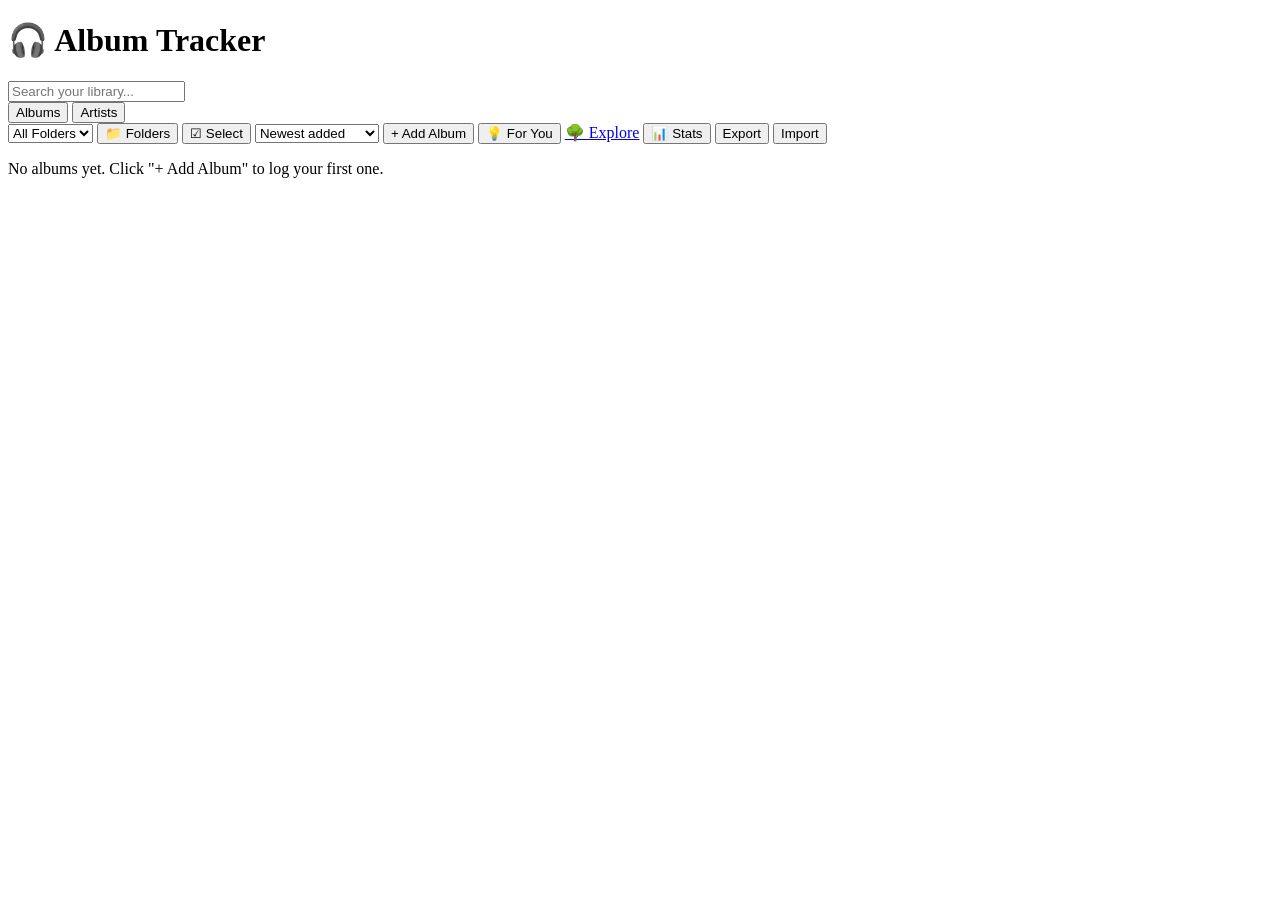
==== index.html @ a9842407 "Add existing Album Tracker files as uploaded Co-Authored-By: Claude Opus 5.5 <noreply@anthropic.com>" ====
<!DOCTYPE html>
<html lang="en">
<head>
<meta charset="UTF-8">
<meta name="viewport" content="width=device-width, initial-scale=1.0">
<title>Album Tracker</title>
<link rel="stylesheet" href="styles.css">
<link rel="manifest" href="manifest.json">
<link rel="icon" href="icon-192.png">
<link rel="apple-touch-icon" href="icon-192.png">
<meta name="theme-color" content="#12131a">
</head>
<body>
  <header class="app-header">
    <h1>🎧 Album Tracker</h1>
    <div class="header-actions">
      <input id="searchBox" type="text" placeholder="Search your library...">
      <div class="view-toggle">
        <button id="viewAlbumsBtn" class="view-toggle-btn active" type="button">Albums</button>
        <button id="viewArtistsBtn" class="view-toggle-btn" type="button">Artists</button>
      </div>
      <select id="folderFilter" title="Filter by folder">
        <option value="all">All Folders</option>
        <option value="unsorted">Unsorted</option>
      </select>
      <button id="manageFoldersBtn" title="Create, rename, or delete folders">📁 Folders</button>
      <button id="selectModeBtn" title="Select multiple albums for bulk actions">☑ Select</button>
      <select id="sortSelect">
        <option value="dateAdded-desc">Newest added</option>
        <option value="dateAdded-asc">Oldest added</option>
        <option value="rating-desc">Highest rated</option>
        <option value="rating-asc">Lowest rated</option>
        <option value="timesListened-desc">Most listened</option>
        <option value="lastListened-desc">Recently listened</option>
        <option value="title-asc">Title A-Z</option>
        <option value="artist-asc">Artist A-Z</option>
        <option value="order-asc">Custom Order</option>
      </select>
      <button id="addAlbumBtn" class="primary-btn">+ Add Album</button>
      <button id="forYouBtn" title="Get recommendations based on your ratings">💡 For You</button>
      <a href="explore.html" class="btn-link" title="Browse the rock influence map">🌳 Explore</a>
      <button id="statsBtn" title="See listening stats">📊 Stats</button>
      <button id="exportBtn" title="Download a backup of your library">Export</button>
      <button id="importBtn" title="Restore from a backup file">Import</button>
      <input id="importFile" type="file" accept="application/json" hidden>
    </div>
  </header>

  <div id="activeFilterChip" class="active-filter-chip" hidden>
    <span id="activeFilterText"></span>
    <button id="clearFilterBtn" type="button">✕</button>
  </div>

  <div id="bulkActionBar" class="bulk-action-bar" hidden>
    <span id="bulkSelectedCount">0 selected</span>
    <select id="bulkFolderSelect">
      <option value="">Add to folder...</option>
    </select>
    <button id="bulkAddToFolderBtn" type="button">Add to Folder</button>
    <button id="bulkDeleteBtn" type="button" class="danger-btn">Delete Selected</button>
    <div class="footer-spacer"></div>
    <button id="bulkCancelBtn" type="button">Cancel</button>
  </div>

  <main id="library" class="library-grid"></main>
  <p id="emptyState" class="empty-state" hidden>No albums yet. Click "+ Add Album" to log your first one.</p>

  <!-- Add / Edit Modal -->
  <div id="albumModal" class="modal-overlay" hidden>
    <div class="modal">
      <button class="modal-close" id="closeModalBtn">&times;</button>
      <h2 id="modalTitle">Add Album</h2>

      <div class="modal-body">
        <div class="modal-left">
          <div class="cover-preview">
            <img id="coverPreview" src="" alt="Album cover" hidden>
            <div id="coverPlaceholder" class="cover-placeholder">No cover yet</div>
          </div>

          <label>Artist
            <input id="artistInput" type="text" placeholder="e.g. Radiohead">
          </label>
          <label>Album Title
            <input id="titleInput" type="text" placeholder="e.g. In Rainbows">
          </label>
          <a id="spotifyLink" class="spotify-btn disabled" href="#" target="_blank" rel="noopener noreferrer">🎧 Open in Spotify</a>
          <button id="autofillBtn" type="button">🔍 Search &amp; Auto-fill</button>
          <p id="autofillStatus" class="status-text"></p>
          <div id="candidateList" class="candidate-list"></div>

          <label>Year
            <input id="yearInput" type="text" placeholder="e.g. 2007">
          </label>
          <label>Genre
            <input id="genreInput" type="text" placeholder="e.g. Alternative Rock">
          </label>
          <label>Folders
            <div id="folderCheckboxList" class="folder-checkbox-list"></div>
          </label>

          <label>Rating
            <div id="ratingStars" class="star-rating"></div>
          </label>

          <label>Times Listened
            <div class="counter">
              <button id="decrementBtn" type="button">−</button>
              <input id="timesListenedInput" type="number" min="0" value="0">
              <button id="incrementBtn" type="button">+</button>
            </div>
            <p id="lastListenedText" class="hint" style="margin:6px 0 0;"></p>
          </label>

          <label>Notes / Review
            <textarea id="notesInput" rows="4" placeholder="Thoughts on this album..."></textarea>
          </label>

          <div id="ratingHistorySection" hidden>
            <label>Rating History</label>
            <ul id="ratingHistoryList" class="rating-history-list"></ul>
          </div>
        </div>

        <div class="modal-right">
          <h3>Tracklist</h3>
          <p class="hint">Click ♥ to mark a favorite track, 👎 to mark a least-favorite. Add tracks manually if auto-fill didn't find them.</p>
          <ul id="trackList" class="track-list"></ul>
          <div class="add-track-row">
            <input id="newTrackInput" type="text" placeholder="Add a track manually...">
            <button id="addTrackBtn" type="button">Add</button>
          </div>
        </div>
      </div>

      <div class="modal-footer">
        <button id="deleteAlbumBtn" class="danger-btn" hidden>Delete Album</button>
        <div class="footer-spacer"></div>
        <button id="cancelBtn">Cancel</button>
        <button id="saveAlbumBtn" class="primary-btn">Save Album</button>
      </div>
    </div>
  </div>

  <!-- Folders Modal -->
  <div id="foldersModal" class="modal-overlay" hidden>
    <div class="modal modal-small">
      <button class="modal-close" id="closeFoldersBtn">&times;</button>
      <h2>Folders</h2>
      <div class="add-folder-row">
        <input id="newFolderIcon" type="text" maxlength="2" placeholder="📁" class="folder-icon-input">
        <input id="newFolderInput" type="text" placeholder="New folder name...">
        <input id="newFolderColor" type="color" value="#7c9cff" class="folder-color-input" title="Folder color">
        <button id="addFolderBtn" type="button">Add</button>
      </div>
      <ul id="foldersList" class="folders-list"></ul>
    </div>
  </div>

  <!-- Stats Modal -->
  <div id="statsModal" class="modal-overlay" hidden>
    <div class="modal">
      <button class="modal-close" id="closeStatsBtn">&times;</button>
      <h2>Your Listening Stats</h2>
      <div id="statsBody" class="stats-body"></div>
    </div>
  </div>

  <!-- For You (Recommendations) Modal -->
  <div id="forYouModal" class="modal-overlay" hidden>
    <div class="modal">
      <button class="modal-close" id="closeForYouBtn">&times;</button>
      <h2>Recommended For You</h2>
      <div class="for-you-header-row">
        <p class="hint" style="margin:0;">Based on artists you rated 4★ or higher. A curated influence map runs for free; adding a Last.fm key layers on a second opinion for every rated artist — when both agree you get one combined card, when they don't you get both picks.</p>
        <button id="lastfmSettingsBtn" type="button">⚙ Last.fm Key</button>
      </div>
      <div id="forYouBody" class="stats-body"></div>
    </div>
  </div>

  <!-- Last.fm Settings Modal -->
  <div id="lastfmModal" class="modal-overlay" hidden>
    <div class="modal modal-small">
      <button class="modal-close" id="closeLastfmBtn">&times;</button>
      <h2>Last.fm Recommendations</h2>
      <p class="hint">Optional: add a free Last.fm API key to get a second opinion on every rated artist, covering any genre — not just rock/punk/metal/indie. Where it agrees with the influence map you get one combined card; where it doesn't, you get both suggestions. <a href="https://www.last.fm/api/account/create" target="_blank" rel="noopener noreferrer">Get a free key →</a></p>
      <label>API Key
        <input id="lastfmKeyInput" type="text" placeholder="Paste your Last.fm API key">
      </label>
      <div class="modal-footer">
        <button id="clearLastfmKeyBtn" class="danger-btn" type="button">Remove Key</button>
        <div class="footer-spacer"></div>
        <button id="saveLastfmKeyBtn" class="primary-btn" type="button">Save</button>
      </div>
    </div>
  </div>

  <script src="influence-data.js"></script>
  <script src="app.js"></script>
</body>
</html>
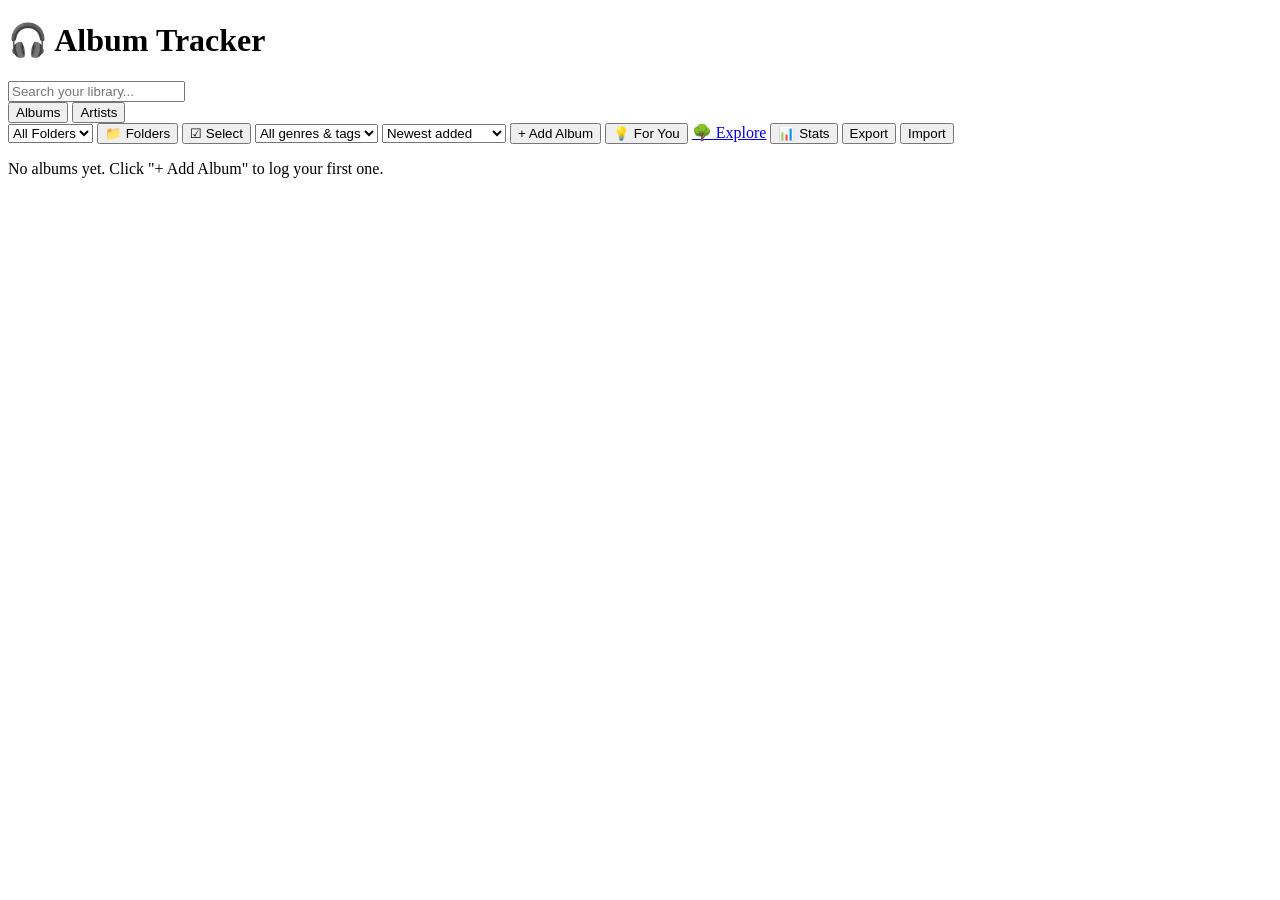
==== commit d9ddd089: "Half-star ratings, genre/verdict tags, extra fields, smarter album search - Ratings: 0-5 in half-sta" ====
--- a/index.html
+++ b/index.html
@@ -5,6 +5,42 @@
 <meta name="viewport" content="width=device-width, initial-scale=1.0">
 <title>Album Tracker</title>
 <link rel="stylesheet" href="styles.css">
+<style>
+  /* Half-star rating, tags and extra fields. Kept inline so a cached styles.css
+     (service worker) can't hide them. */
+  .stars-display{position:relative;display:inline-block;color:var(--text-dim,#555a70);letter-spacing:1px;line-height:1;white-space:nowrap;}
+  .stars-display::before{content:"★★★★★";position:absolute;left:0;top:0;width:var(--pct,0%);overflow:hidden;color:#f5c518;}
+  .stars-display.unrated{opacity:.45;}
+  .rating-row{display:flex;align-items:center;gap:12px;margin-top:4px;}
+  .half-star-rating{display:inline-flex;gap:2px;cursor:pointer;user-select:none;outline:none;border-radius:6px;padding:2px;}
+  .half-star-rating:focus-visible{outline:2px solid #7c9cff;outline-offset:2px;}
+  .hs-star{position:relative;font-size:30px;line-height:1;color:var(--text-dim,#555a70);width:1em;text-align:center;}
+  .hs-star .hs-fill{position:absolute;left:0;top:0;overflow:hidden;color:#f5c518;white-space:nowrap;pointer-events:none;}
+  .hs-star .hs-half{position:absolute;top:0;bottom:0;width:50%;}
+  .hs-star .hs-half.left{left:0;} .hs-star .hs-half.right{right:0;}
+  .rating-value{font-size:14px;font-weight:600;min-width:6em;}
+  .rating-actions{display:flex;gap:6px;margin-top:6px;}
+  .rating-actions button{font-size:12px;padding:3px 10px;}
+  .chip-input{display:flex;flex-wrap:wrap;gap:6px;align-items:center;padding:6px;border:1px solid var(--border,#33364a);border-radius:8px;background:var(--surface-2,#262837);margin-top:4px;}
+  .chip-input input{flex:1;min-width:140px;border:none !important;background:transparent !important;outline:none;padding:4px !important;margin:0 !important;box-shadow:none !important;}
+  .chip{display:inline-flex;align-items:center;gap:4px;font-size:12px;padding:3px 8px;border-radius:999px;background:rgba(124,156,255,.18);color:#c8d4ff;border:1px solid rgba(124,156,255,.4);}
+  .chip.genre{background:rgba(46,204,113,.14);color:#a8ecc4;border-color:rgba(46,204,113,.4);}
+  .chip button{all:unset;cursor:pointer;opacity:.7;font-size:12px;padding:0 2px;}
+  .chip button:hover{opacity:1;}
+  .quick-tags{display:flex;flex-wrap:wrap;gap:6px;margin-top:4px;}
+  .quick-tag{font-size:12px;padding:3px 10px;border-radius:999px;cursor:pointer;border:1px solid var(--border,#33364a);background:transparent;color:inherit;}
+  .quick-tag.on{background:#7c9cff;border-color:#7c9cff;color:#12131a;font-weight:600;}
+  .card-chips{display:flex;flex-wrap:wrap;gap:4px;margin-top:6px;}
+  .card-chips .chip{font-size:10.5px;padding:1px 7px;}
+  .card-fav{font-size:11.5px;opacity:.8;margin-top:4px;white-space:nowrap;overflow:hidden;text-overflow:ellipsis;}
+  .field-pair{display:grid;grid-template-columns:1fr 1fr;gap:10px;}
+  .track-summary{margin-top:14px;display:grid;gap:10px;}
+  .track-summary h4{margin:0 0 4px;font-size:12px;text-transform:uppercase;letter-spacing:.05em;opacity:.75;}
+  .track-summary ul{margin:0;padding-left:18px;font-size:13.5px;}
+  .candidate-item.best{outline:1px solid #f5c518;}
+  .best-badge{font-size:10px;font-weight:700;letter-spacing:.05em;text-transform:uppercase;color:#12131a;background:#f5c518;border-radius:4px;padding:1px 5px;margin-left:6px;vertical-align:middle;}
+  .candidate-kind{font-size:10px;text-transform:uppercase;letter-spacing:.04em;opacity:.7;margin-left:4px;}
+</style>
 <link rel="manifest" href="manifest.json">
 <link rel="icon" href="icon-192.png">
 <link rel="apple-touch-icon" href="icon-192.png">
@@ -25,6 +61,9 @@
       </select>
       <button id="manageFoldersBtn" title="Create, rename, or delete folders">📁 Folders</button>
       <button id="selectModeBtn" title="Select multiple albums for bulk actions">☑ Select</button>
+      <select id="tagFilter" title="Filter by genre or tag">
+        <option value="">All genres &amp; tags</option>
+      </select>
       <select id="sortSelect">
         <option value="dateAdded-desc">Newest added</option>
         <option value="dateAdded-asc">Oldest added</option>
@@ -84,6 +123,7 @@
           <label>Album Title
             <input id="titleInput" type="text" placeholder="e.g. In Rainbows">
           </label>
+          <p class="hint" style="margin:-4px 0 4px;">Type an album (and/or artist) and pause — matches appear automatically. Press Enter to search right away.</p>
           <a id="spotifyLink" class="spotify-btn disabled" href="#" target="_blank" rel="noopener noreferrer">🎧 Open in Spotify</a>
           <button id="autofillBtn" type="button">🔍 Search &amp; Auto-fill</button>
           <p id="autofillStatus" class="status-text"></p>
@@ -92,18 +132,35 @@
           <label>Year
             <input id="yearInput" type="text" placeholder="e.g. 2007">
           </label>
-          <label>Genre
-            <input id="genreInput" type="text" placeholder="e.g. Alternative Rock">
-          </label>
-          <label>Folders
+          <label for="genreInput">Genre tags
+            <div class="chip-input" id="genreChips">
+              <input id="genreInput" type="text" placeholder="Type a genre, press Enter" list="genreSuggestions">
+            </div>
+            <datalist id="genreSuggestions"></datalist>
+          </label>
+          <label for="tagInput">Tags
+            <div class="quick-tags" id="quickTags"></div>
+            <div class="chip-input" id="tagChips">
+              <input id="tagInput" type="text" placeholder="Add your own tag, press Enter" list="tagSuggestions">
+            </div>
+            <datalist id="tagSuggestions"></datalist>
+          </label>
+          <label for="folderCheckboxList">Folders
             <div id="folderCheckboxList" class="folder-checkbox-list"></div>
           </label>
 
-          <label>Rating
-            <div id="ratingStars" class="star-rating"></div>
-          </label>
-
-          <label>Times Listened
+          <label for="ratingStars">Rating
+            <div class="rating-row">
+              <div id="ratingStars" class="half-star-rating" role="slider" tabindex="0" aria-label="Rating" aria-valuemin="0" aria-valuemax="5"></div>
+              <span id="ratingValue" class="rating-value"></span>
+            </div>
+            <div class="rating-actions">
+              <button id="ratingZeroBtn" type="button">0★</button>
+              <button id="ratingClearBtn" type="button">Clear rating</button>
+            </div>
+          </label>
+
+          <label for="timesListenedInput">Times Listened
             <div class="counter">
               <button id="decrementBtn" type="button">−</button>
               <input id="timesListenedInput" type="number" min="0" value="0">
@@ -112,6 +169,26 @@
             <p id="lastListenedText" class="hint" style="margin:6px 0 0;"></p>
           </label>
 
+          <div class="field-pair">
+            <label>First listened
+              <input id="firstListenedInput" type="date">
+            </label>
+            <label>Format
+              <select id="formatInput">
+                <option value="">—</option>
+                <option>Streaming</option>
+                <option>Vinyl</option>
+                <option>CD</option>
+                <option>Cassette</option>
+                <option>Digital download</option>
+                <option>Radio / Live</option>
+              </select>
+            </label>
+          </div>
+          <label>Recommended by / where I heard it
+            <input id="recommendedByInput" type="text" placeholder="e.g. a friend, a podcast, a playlist">
+          </label>
+
           <label>Notes / Review
             <textarea id="notesInput" rows="4" placeholder="Thoughts on this album..."></textarea>
           </label>
@@ -126,6 +203,7 @@
           <h3>Tracklist</h3>
           <p class="hint">Click ♥ to mark a favorite track, 👎 to mark a least-favorite. Add tracks manually if auto-fill didn't find them.</p>
           <ul id="trackList" class="track-list"></ul>
+          <div id="trackSummary" class="track-summary"></div>
           <div class="add-track-row">
             <input id="newTrackInput" type="text" placeholder="Add a track manually...">
             <button id="addTrackBtn" type="button">Add</button>
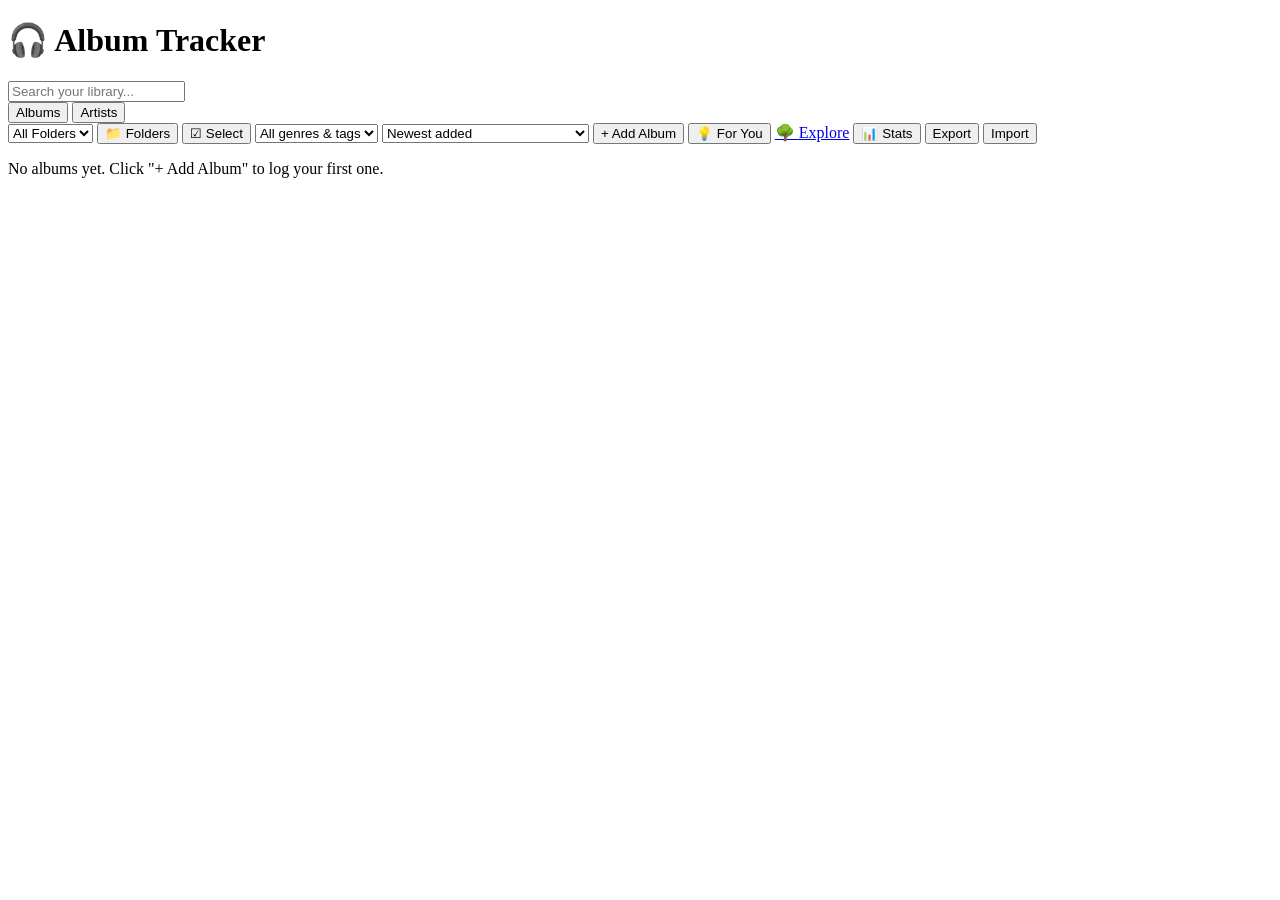
==== commit 68cb55fd: "Studio albums before deluxe editions, genre auto-fill, per-folder/artist custom order - Search: delu" ====
--- a/index.html
+++ b/index.html
@@ -39,6 +39,12 @@
   .track-summary ul{margin:0;padding-left:18px;font-size:13.5px;}
   .candidate-item.best{outline:1px solid #f5c518;}
   .best-badge{font-size:10px;font-weight:700;letter-spacing:.05em;text-transform:uppercase;color:#12131a;background:#f5c518;border-radius:4px;padding:1px 5px;margin-left:6px;vertical-align:middle;}
+  .custom-order-hint{margin:8px 16px;padding:8px 12px;border-left:3px solid #7c9cff;background:rgba(124,156,255,.1);border-radius:0 8px 8px 0;font-size:13px;}
+  .card-move{display:flex;align-items:center;justify-content:space-between;gap:6px;margin-top:8px;font-size:12px;opacity:.85;}
+  .card-move button{padding:2px 10px;font-size:12px;cursor:pointer;}
+  .card-move button:disabled{opacity:.3;cursor:default;}
+  .album-card[draggable="true"]{cursor:grab;}
+  .album-card.drag-over{outline:2px dashed #7c9cff;outline-offset:2px;}
   .candidate-kind{font-size:10px;text-transform:uppercase;letter-spacing:.04em;opacity:.7;margin-left:4px;}
 </style>
 <link rel="manifest" href="manifest.json">
@@ -73,7 +79,7 @@
         <option value="lastListened-desc">Recently listened</option>
         <option value="title-asc">Title A-Z</option>
         <option value="artist-asc">Artist A-Z</option>
-        <option value="order-asc">Custom Order</option>
+        <option value="order-asc">Custom order (drag to arrange)</option>
       </select>
       <button id="addAlbumBtn" class="primary-btn">+ Add Album</button>
       <button id="forYouBtn" title="Get recommendations based on your ratings">💡 For You</button>
@@ -89,6 +95,8 @@
     <span id="activeFilterText"></span>
     <button id="clearFilterBtn" type="button">✕</button>
   </div>
+
+  <p id="customOrderHint" class="custom-order-hint" hidden></p>
 
   <div id="bulkActionBar" class="bulk-action-bar" hidden>
     <span id="bulkSelectedCount">0 selected</span>
@@ -275,6 +283,6 @@
   </div>
 
   <script src="influence-data.js"></script>
-  <script src="app.js"></script>
+  <script src="app.js?v=4"></script>
 </body>
 </html>
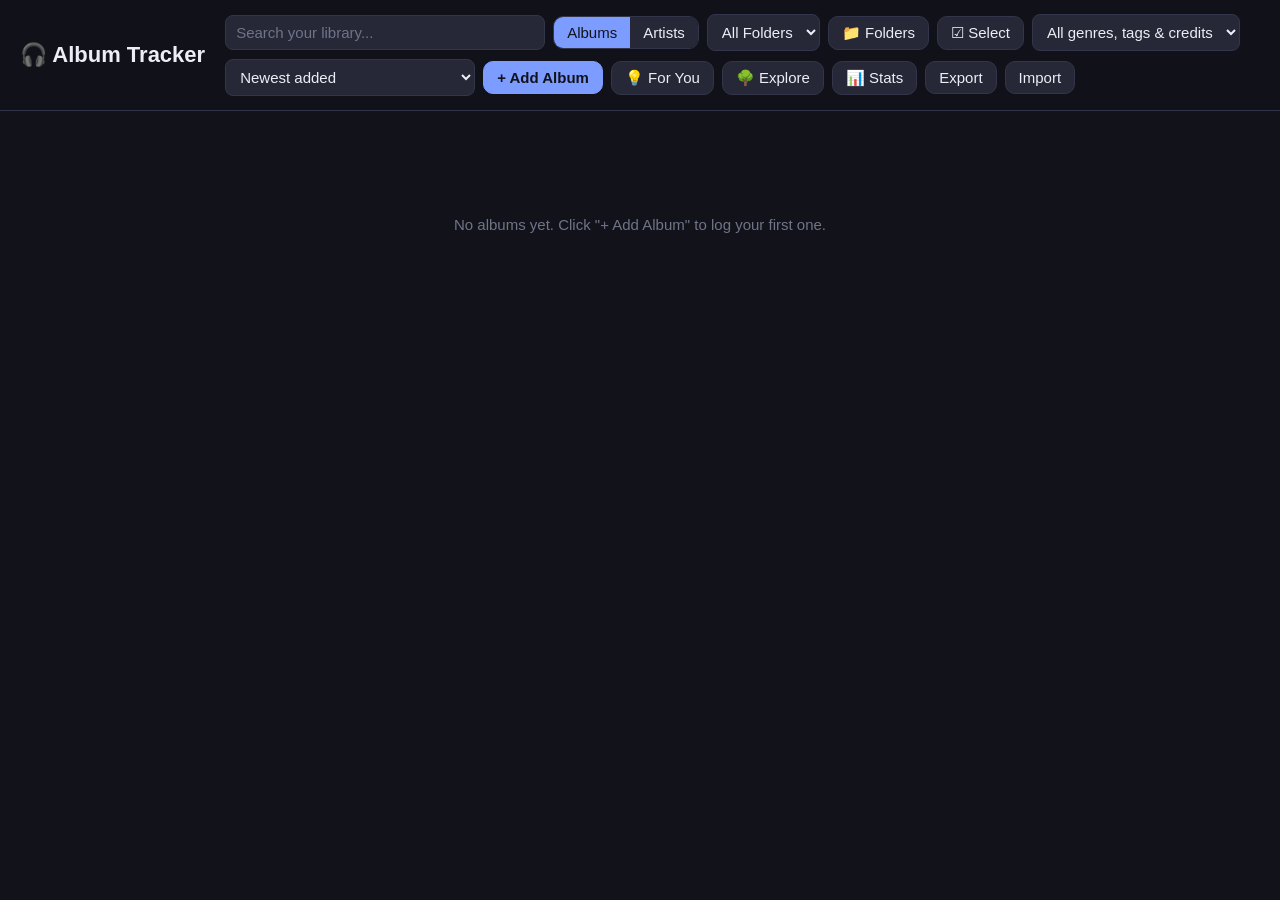
==== commit 88c9dc62: "Producers and record labels: search, library fill-in, map and recommendations - Picking an album now" ====
--- a/index.html
+++ b/index.html
@@ -24,6 +24,13 @@
   .chip-input{display:flex;flex-wrap:wrap;gap:6px;align-items:center;padding:6px;border:1px solid var(--border,#33364a);border-radius:8px;background:var(--surface-2,#262837);margin-top:4px;}
   .chip-input input{flex:1;min-width:140px;border:none !important;background:transparent !important;outline:none;padding:4px !important;margin:0 !important;box-shadow:none !important;}
   .chip{display:inline-flex;align-items:center;gap:4px;font-size:12px;padding:3px 8px;border-radius:999px;background:rgba(124,156,255,.18);color:#c8d4ff;border:1px solid rgba(124,156,255,.4);}
+  .chip.producer{background:rgba(180,140,255,.16);color:#d9c8ff;border-color:rgba(180,140,255,.45);}
+  .chip.label{background:rgba(79,195,161,.14);color:#a9e8d5;border-color:rgba(79,195,161,.45);}
+  .credits-banner{margin:0 0 16px;padding:10px 14px;border-radius:10px;background:rgba(180,140,255,.1);border:1px solid rgba(180,140,255,.35);font-size:13.5px;display:flex;flex-wrap:wrap;align-items:center;gap:10px;}
+  .credits-banner .grow{flex:1;min-width:220px;}
+  .credits-progress{height:6px;background:var(--surface-2,#262837);border-radius:3px;overflow:hidden;width:100%;}
+  .credits-progress > div{height:100%;background:#b48cff;width:0;transition:width .3s;}
+  #lookupCreditsBtn{margin:0 0 4px;}
   .chip.genre{background:rgba(46,204,113,.14);color:#a8ecc4;border-color:rgba(46,204,113,.4);}
   .chip button{all:unset;cursor:pointer;opacity:.7;font-size:12px;padding:0 2px;}
   .chip button:hover{opacity:1;}
@@ -68,7 +75,7 @@
       <button id="manageFoldersBtn" title="Create, rename, or delete folders">📁 Folders</button>
       <button id="selectModeBtn" title="Select multiple albums for bulk actions">☑ Select</button>
       <select id="tagFilter" title="Filter by genre or tag">
-        <option value="">All genres &amp; tags</option>
+        <option value="">All genres, tags &amp; credits</option>
       </select>
       <select id="sortSelect">
         <option value="dateAdded-desc">Newest added</option>
@@ -153,6 +160,20 @@
             </div>
             <datalist id="tagSuggestions"></datalist>
           </label>
+          <label for="producerInput">Producers
+            <div class="chip-input" id="producerChips">
+              <input id="producerInput" type="text" placeholder="Filled in from search, or type one" list="producerSuggestions">
+            </div>
+            <datalist id="producerSuggestions"></datalist>
+          </label>
+          <label for="labelInput">Record labels
+            <div class="chip-input" id="labelChips">
+              <input id="labelInput" type="text" placeholder="Filled in from search, or type one" list="labelSuggestions">
+            </div>
+            <datalist id="labelSuggestions"></datalist>
+          </label>
+          <button id="lookupCreditsBtn" type="button">🎛 Look up producers &amp; labels</button>
+          <p id="creditsStatus" class="status-text"></p>
           <label for="folderCheckboxList">Folders
             <div id="folderCheckboxList" class="folder-checkbox-list"></div>
           </label>
@@ -261,6 +282,7 @@
         <p class="hint" style="margin:0;">Based on artists you rated 4★ or higher. A curated influence map runs for free; adding a Last.fm key layers on a second opinion for every rated artist — when both agree you get one combined card, when they don't you get both picks.</p>
         <button id="lastfmSettingsBtn" type="button">⚙ Last.fm Key</button>
       </div>
+      <div id="creditsBanner" class="credits-banner" hidden></div>
       <div id="forYouBody" class="stats-body"></div>
     </div>
   </div>
--- a/styles.css
+++ b/styles.css
@@ -0,0 +1,366 @@
+/* Album Tracker — dark theme, matching explore.html */
+:root {
+  --bg: #12131a;
+  --surface-1: #1c1e29;
+  --surface-2: #262837;
+  --surface-3: #31344a;
+  --border: #33364a;
+  --border-strong: #45495e;
+  --text: #eceef5;
+  --text-secondary: #9a9db3;
+  --text-dim: #6f7488;
+  --accent: #7c9cff;
+  --accent-ink: #12131a;
+  --gold: #f5c518;
+  --danger: #e5484d;
+  --fav: #ff5c8a;
+  --radius: 10px;
+}
+
+* { box-sizing: border-box; }
+html, body {
+  margin: 0;
+  background: var(--bg);
+  color: var(--text);
+  font-family: -apple-system, BlinkMacSystemFont, "Segoe UI", Roboto, sans-serif;
+  font-size: 15px;
+  -webkit-font-smoothing: antialiased;
+}
+a { color: var(--accent); }
+[hidden] { display: none !important; }
+
+/* ---------- Form controls ---------- */
+button, input, select, textarea { font: inherit; color: inherit; }
+button {
+  background: var(--surface-2);
+  border: 1px solid var(--border);
+  border-radius: var(--radius);
+  padding: 7px 13px;
+  cursor: pointer;
+  transition: background 0.15s, border-color 0.15s;
+}
+button:hover { background: var(--surface-3); }
+button:focus-visible, input:focus-visible, select:focus-visible, textarea:focus-visible,
+a:focus-visible { outline: 2px solid var(--accent); outline-offset: 2px; }
+button:disabled { opacity: 0.4; cursor: default; }
+button.active { background: var(--accent); border-color: var(--accent); color: var(--accent-ink); }
+
+input[type="text"], input[type="number"], input[type="date"], select, textarea {
+  background: var(--surface-2);
+  border: 1px solid var(--border);
+  border-radius: 8px;
+  padding: 8px 10px;
+  outline: none;
+  width: 100%;
+}
+input:focus, select:focus, textarea:focus { border-color: var(--accent); }
+input::placeholder, textarea::placeholder { color: var(--text-dim); }
+input[type="date"] { color-scheme: dark; }
+textarea { resize: vertical; }
+select { cursor: pointer; }
+
+.primary-btn { background: var(--accent); border-color: var(--accent); color: var(--accent-ink); font-weight: 600; }
+.primary-btn:hover { background: #95afff; }
+.danger-btn { background: transparent; border-color: var(--danger); color: var(--danger); }
+.danger-btn:hover { background: rgba(229, 72, 77, 0.15); }
+.hint { font-size: 12.5px; color: var(--text-secondary); line-height: 1.5; }
+.status-text { font-size: 13px; color: var(--text-secondary); margin: 6px 0; min-height: 1em; }
+.footer-spacer { flex: 1; }
+
+/* ---------- Header ---------- */
+.app-header {
+  position: sticky;
+  top: 0;
+  z-index: 10;
+  background: rgba(18, 19, 26, 0.94);
+  backdrop-filter: blur(8px);
+  border-bottom: 1px solid var(--border);
+  padding: 14px 20px;
+  display: flex;
+  flex-wrap: wrap;
+  align-items: center;
+  gap: 10px 20px;
+}
+.app-header h1 { margin: 0; font-size: 22px; white-space: nowrap; }
+.header-actions { display: flex; flex-wrap: wrap; align-items: center; gap: 8px; flex: 1; }
+.header-actions select, .header-actions input[type="text"] { width: auto; }
+#searchBox { min-width: 200px; flex: 1; max-width: 320px; }
+.view-toggle { display: inline-flex; border: 1px solid var(--border); border-radius: var(--radius); overflow: hidden; }
+.view-toggle-btn { border: none; border-radius: 0; }
+.btn-link {
+  display: inline-block;
+  padding: 7px 13px;
+  border: 1px solid var(--border);
+  border-radius: var(--radius);
+  background: var(--surface-2);
+  color: var(--text);
+  text-decoration: none;
+}
+.btn-link:hover { background: var(--surface-3); }
+
+.active-filter-chip {
+  display: inline-flex;
+  align-items: center;
+  gap: 8px;
+  margin: 12px 20px 0;
+  padding: 5px 6px 5px 12px;
+  border-radius: 999px;
+  background: rgba(124, 156, 255, 0.15);
+  border: 1px solid rgba(124, 156, 255, 0.4);
+  font-size: 13px;
+}
+.active-filter-chip button { padding: 1px 8px; border-radius: 999px; font-size: 12px; }
+
+.bulk-action-bar {
+  display: flex;
+  flex-wrap: wrap;
+  align-items: center;
+  gap: 8px;
+  margin: 12px 20px 0;
+  padding: 10px 12px;
+  background: var(--surface-1);
+  border: 1px solid var(--border);
+  border-radius: var(--radius);
+}
+.bulk-action-bar select { width: auto; }
+
+/* ---------- Library grid ---------- */
+.library-grid {
+  display: grid;
+  grid-template-columns: repeat(auto-fill, minmax(180px, 1fr));
+  gap: 18px;
+  padding: 20px;
+}
+.album-card {
+  position: relative;
+  background: var(--surface-1);
+  border: 1px solid var(--border);
+  border-radius: var(--radius);
+  overflow: hidden;
+  cursor: pointer;
+  transition: transform 0.15s, border-color 0.15s;
+}
+.album-card:hover { transform: translateY(-2px); border-color: var(--border-strong); }
+.album-card > img, .album-card > .no-cover {
+  display: block;
+  width: 100%;
+  aspect-ratio: 1;
+  object-fit: cover;
+  background: var(--surface-2);
+}
+.no-cover { display: flex !important; align-items: center; justify-content: center; font-size: 48px; }
+.album-card-info { padding: 10px 12px 12px; }
+.album-card-title { font-weight: 600; white-space: nowrap; overflow: hidden; text-overflow: ellipsis; }
+.album-card-artist { font-size: 13px; color: var(--text-secondary); margin-top: 2px; white-space: nowrap; overflow: hidden; text-overflow: ellipsis; }
+.album-card-meta { display: flex; justify-content: space-between; align-items: center; margin-top: 6px; font-size: 12.5px; color: var(--text-secondary); }
+.mini-stars { font-size: 13px; }
+
+.card-spotify-link, .card-quick-listen {
+  position: absolute;
+  top: 8px;
+  padding: 3px 8px;
+  border-radius: 999px;
+  background: rgba(18, 19, 26, 0.8);
+  border: 1px solid var(--border);
+  color: var(--text);
+  font-size: 12px;
+  text-decoration: none;
+  opacity: 0;
+  transition: opacity 0.15s;
+}
+.card-spotify-link { left: 8px; }
+.card-quick-listen { right: 8px; font-weight: 700; }
+.album-card:hover .card-spotify-link, .album-card:hover .card-quick-listen,
+.card-spotify-link:focus-visible, .card-quick-listen:focus-visible { opacity: 1; }
+@media (hover: none) { .card-spotify-link, .card-quick-listen { opacity: 1; } }
+
+.select-mode .album-card { cursor: default; }
+.card-select-checkbox { position: absolute; top: 10px; left: 10px; width: 20px; height: 20px; accent-color: var(--accent); }
+.album-card.selected { border-color: var(--accent); box-shadow: 0 0 0 2px var(--accent); }
+.album-card.dragging { opacity: 0.4; }
+
+.folder-tags { display: flex; flex-wrap: wrap; gap: 4px; margin-top: 6px; }
+.folder-tag { font-size: 10.5px; padding: 1px 7px; border: 1px solid; border-radius: 999px; }
+
+.empty-state { text-align: center; color: var(--text-dim); padding: 50px 20px; }
+
+/* ---------- Modals ---------- */
+.modal-overlay {
+  position: fixed;
+  inset: 0;
+  z-index: 50;
+  background: rgba(0, 0, 0, 0.6);
+  display: flex;
+  align-items: flex-start;
+  justify-content: center;
+  padding: 40px 16px;
+  overflow-y: auto;
+}
+.modal {
+  position: relative;
+  width: 100%;
+  max-width: 980px;
+  background: var(--surface-1);
+  border: 1px solid var(--border);
+  border-radius: 14px;
+  padding: 24px;
+  box-shadow: 0 20px 60px rgba(0, 0, 0, 0.5);
+}
+.modal-small { max-width: 520px; }
+.modal h2 { margin: 0 0 16px; font-size: 22px; }
+.modal h3 { margin: 22px 0 10px; font-size: 15px; }
+.modal-close {
+  position: absolute;
+  top: 12px;
+  right: 12px;
+  width: 34px;
+  height: 34px;
+  padding: 0;
+  border-radius: 50%;
+  font-size: 20px;
+  line-height: 1;
+}
+.modal label { display: block; margin-bottom: 12px; font-size: 13px; color: var(--text-secondary); }
+.modal label > input, .modal label > select, .modal label > textarea { margin-top: 4px; color: var(--text); }
+.modal-body { display: grid; grid-template-columns: minmax(0, 1fr) minmax(0, 1fr); gap: 28px; }
+.modal-right h3 { margin-top: 0; }
+.modal-footer { display: flex; align-items: center; gap: 8px; margin-top: 20px; padding-top: 16px; border-top: 1px solid var(--border); }
+
+.cover-preview {
+  width: 180px;
+  aspect-ratio: 1;
+  border-radius: var(--radius);
+  overflow: hidden;
+  background: var(--surface-2);
+  border: 1px solid var(--border);
+  margin-bottom: 14px;
+}
+.cover-preview img { width: 100%; height: 100%; object-fit: cover; display: block; }
+.cover-placeholder { width: 100%; height: 100%; display: flex; align-items: center; justify-content: center; color: var(--text-dim); font-size: 13px; text-align: center; padding: 10px; }
+
+.spotify-btn {
+  display: inline-block;
+  margin: 0 8px 8px 0;
+  padding: 7px 13px;
+  border-radius: var(--radius);
+  background: #1db954;
+  color: #0b0b0b;
+  font-weight: 600;
+  text-decoration: none;
+  font-size: 14px;
+}
+.spotify-btn.disabled { opacity: 0.35; pointer-events: none; }
+
+/* Search candidates */
+.candidate-list { display: flex; flex-direction: column; gap: 6px; margin-bottom: 14px; max-height: 360px; overflow-y: auto; }
+.candidate-item {
+  display: flex;
+  align-items: center;
+  gap: 10px;
+  padding: 7px;
+  border: 1px solid var(--border);
+  border-radius: 8px;
+  background: var(--surface-2);
+  cursor: pointer;
+}
+.candidate-item:hover { border-color: var(--accent); }
+.candidate-thumb { width: 46px; height: 46px; border-radius: 5px; object-fit: cover; background: var(--surface-3); flex: none; }
+.candidate-info { flex: 1; min-width: 0; }
+.candidate-title { font-weight: 600; font-size: 14px; }
+.candidate-meta { font-size: 12px; color: var(--text-secondary); margin-top: 2px; }
+.candidate-source {
+  font-size: 10px;
+  text-transform: uppercase;
+  letter-spacing: 0.04em;
+  padding: 2px 6px;
+  border-radius: 4px;
+  background: var(--surface-3);
+  color: var(--text-secondary);
+  white-space: nowrap;
+  flex: none;
+}
+
+/* Folder checkboxes in album form */
+.folder-checkbox-list { display: flex; flex-direction: column; gap: 4px; margin-top: 4px; }
+.modal label.folder-checkbox-row { display: flex; align-items: center; gap: 8px; margin: 0; color: var(--text); cursor: pointer; }
+
+/* Listen counter */
+.counter { display: flex; align-items: center; gap: 6px; margin-top: 4px; }
+.counter input { width: 80px !important; text-align: center; }
+.counter button { width: 38px; padding: 7px 0; }
+
+/* Rating history */
+.rating-history-list { list-style: none; margin: 4px 0 0; padding: 0; max-height: 180px; overflow-y: auto; }
+.rating-history-list li { display: flex; gap: 12px; align-items: center; padding: 5px 0; border-top: 1px dotted var(--border); font-size: 13px; }
+.rh-date { color: var(--text-secondary); min-width: 90px; }
+.rh-listens { margin-left: auto; color: var(--text-secondary); }
+
+/* Tracklist */
+.track-list { list-style: none; margin: 0; padding: 0; max-height: 460px; overflow-y: auto; border: 1px solid var(--border); border-radius: var(--radius); }
+.track-list li { display: flex; align-items: center; gap: 6px; padding: 7px 10px; border-top: 1px solid var(--border); font-size: 14px; }
+.track-list li:first-child { border-top: none; }
+.track-name { flex: 1; min-width: 0; overflow: hidden; text-overflow: ellipsis; }
+.track-toggle, .track-remove { padding: 2px 8px; font-size: 13px; background: transparent; border-color: transparent; opacity: 0.45; }
+.track-toggle:hover, .track-remove:hover { opacity: 1; background: var(--surface-2); }
+.track-toggle.active-fav { opacity: 1; color: var(--fav); border-color: var(--fav); }
+.track-toggle.active-least { opacity: 1; border-color: var(--text-secondary); background: var(--surface-2); }
+.track-remove:hover { color: var(--danger); }
+.add-track-row, .add-folder-row { display: flex; gap: 8px; margin-top: 10px; }
+.add-track-row input, .add-folder-row input[type="text"] { flex: 1; }
+
+/* Folders modal */
+.folder-icon-input { width: 48px !important; flex: none !important; text-align: center; }
+.folder-color-input { width: 42px; height: 38px; padding: 2px; border: 1px solid var(--border); border-radius: 8px; background: var(--surface-2); cursor: pointer; flex: none; }
+.folders-list { list-style: none; margin: 16px 0 0; padding: 0; display: flex; flex-direction: column; gap: 8px; }
+.folder-row { display: flex; align-items: center; gap: 8px; }
+.folder-name-input { flex: 1; }
+.folder-count { font-size: 12px; color: var(--text-secondary); white-space: nowrap; }
+.folder-delete-btn { padding: 6px 10px; }
+.folders-empty { color: var(--text-dim); font-size: 13px; }
+
+/* ---------- Stats ---------- */
+.stats-body h3 { margin-top: 26px; }
+.stats-cards { display: grid; grid-template-columns: repeat(auto-fit, minmax(160px, 1fr)); gap: 12px; }
+.stats-card { background: var(--surface-2); border: 1px solid var(--border); border-radius: var(--radius); padding: 14px; }
+.stats-card-value { font-size: 24px; font-weight: 700; overflow: hidden; text-overflow: ellipsis; white-space: nowrap; }
+.stats-card-label { font-size: 12px; color: var(--text-secondary); margin-top: 4px; }
+.bar-chart { display: flex; flex-direction: column; gap: 5px; }
+.bar-row { display: flex; align-items: center; gap: 10px; font-size: 13px; }
+.bar-label { width: 44px; text-align: right; color: var(--text-secondary); }
+.bar-track { flex: 1; height: 12px; background: var(--surface-2); border-radius: 6px; overflow: hidden; }
+.bar-fill { height: 100%; background: var(--gold); border-radius: 6px; }
+.bar-count { width: 30px; color: var(--text-secondary); }
+.heatmap-wrap { overflow-x: auto; }
+.heatmap-grid { display: grid; grid-auto-flow: column; grid-template-rows: repeat(7, 12px); gap: 3px; width: max-content; }
+.heatmap-cell { display: inline-block; width: 12px; height: 12px; border-radius: 3px; }
+.heatmap-legend { display: flex; align-items: center; gap: 3px; margin-top: 8px; font-size: 12px; color: var(--text-secondary); }
+.stats-table { width: 100%; border-collapse: collapse; font-size: 13.5px; }
+.stats-table th, .stats-table td { text-align: left; padding: 7px 8px; border-bottom: 1px solid var(--border); }
+.stats-table th { color: var(--text-secondary); font-weight: 600; font-size: 12px; text-transform: uppercase; letter-spacing: 0.04em; }
+
+/* ---------- For You ---------- */
+.for-you-header-row { display: flex; align-items: flex-start; gap: 14px; margin-bottom: 16px; }
+.for-you-header-row button { flex: none; }
+.rec-list { display: grid; grid-template-columns: repeat(auto-fill, minmax(280px, 1fr)); gap: 12px; }
+.rec-card { background: var(--surface-2); border: 1px solid var(--border); border-radius: var(--radius); padding: 14px; display: flex; flex-direction: column; gap: 8px; }
+.rec-header { display: flex; flex-direction: column; gap: 2px; }
+.rec-name { font-weight: 700; font-size: 16px; }
+.rec-reason { font-size: 12px; color: var(--text-secondary); }
+.rec-note { margin: 0; font-size: 13px; color: var(--text-secondary); line-height: 1.5; }
+.rec-footer { display: flex; align-items: center; gap: 10px; margin-top: auto; }
+.rec-album { flex: 1; font-size: 13px; }
+.rec-album-tag { font-size: 10px; text-transform: uppercase; letter-spacing: 0.04em; color: var(--accent); margin-right: 6px; }
+.rec-add-btn { padding: 5px 12px; }
+
+/* ---------- Small screens ---------- */
+@media (max-width: 760px) {
+  .app-header { padding: 12px 16px; }
+  .header-actions select, .header-actions input[type="text"] { width: 100%; max-width: none; }
+  #searchBox { max-width: none; }
+  .library-grid { grid-template-columns: repeat(auto-fill, minmax(150px, 1fr)); gap: 12px; padding: 16px; }
+  .modal-overlay { padding: 0; }
+  .modal { border-radius: 0; min-height: 100%; padding: 20px 16px; }
+  .modal-body { grid-template-columns: 1fr; }
+  .cover-preview { width: 140px; }
+  .for-you-header-row { flex-direction: column; }
+}
